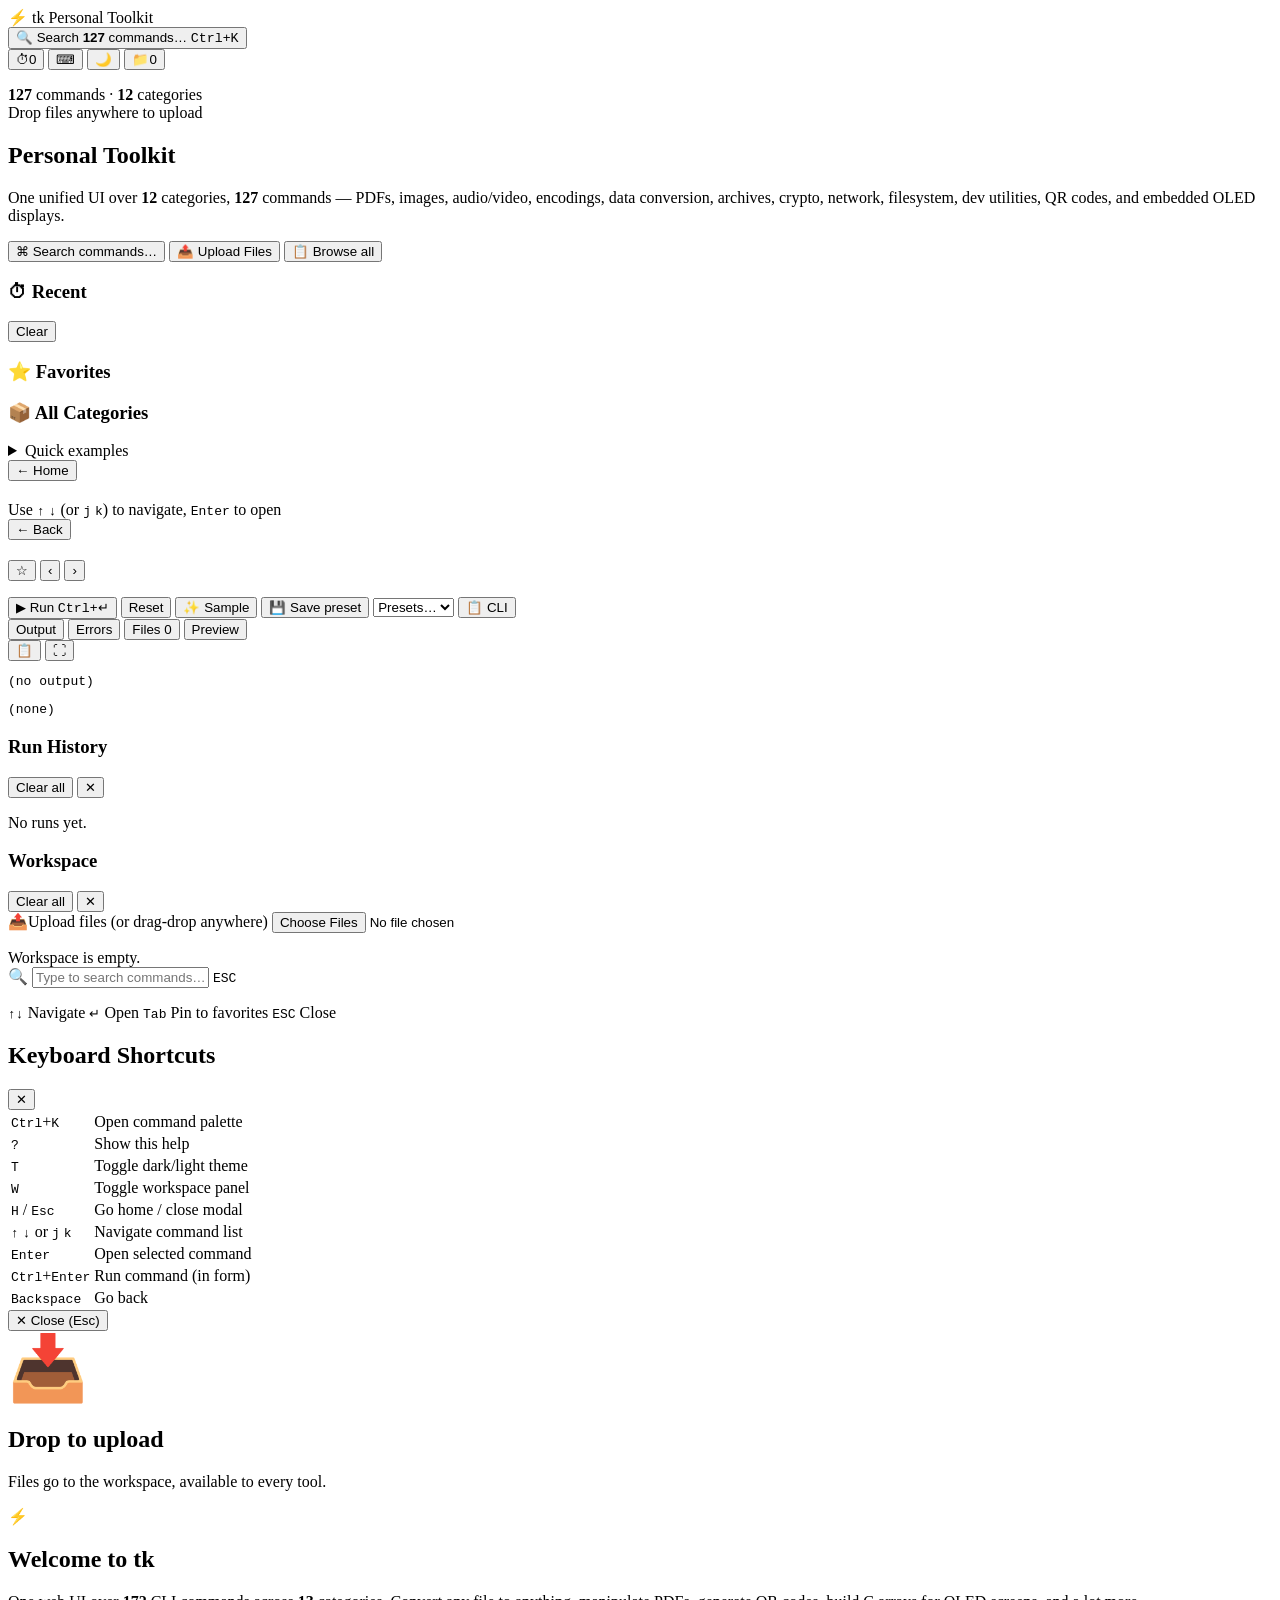
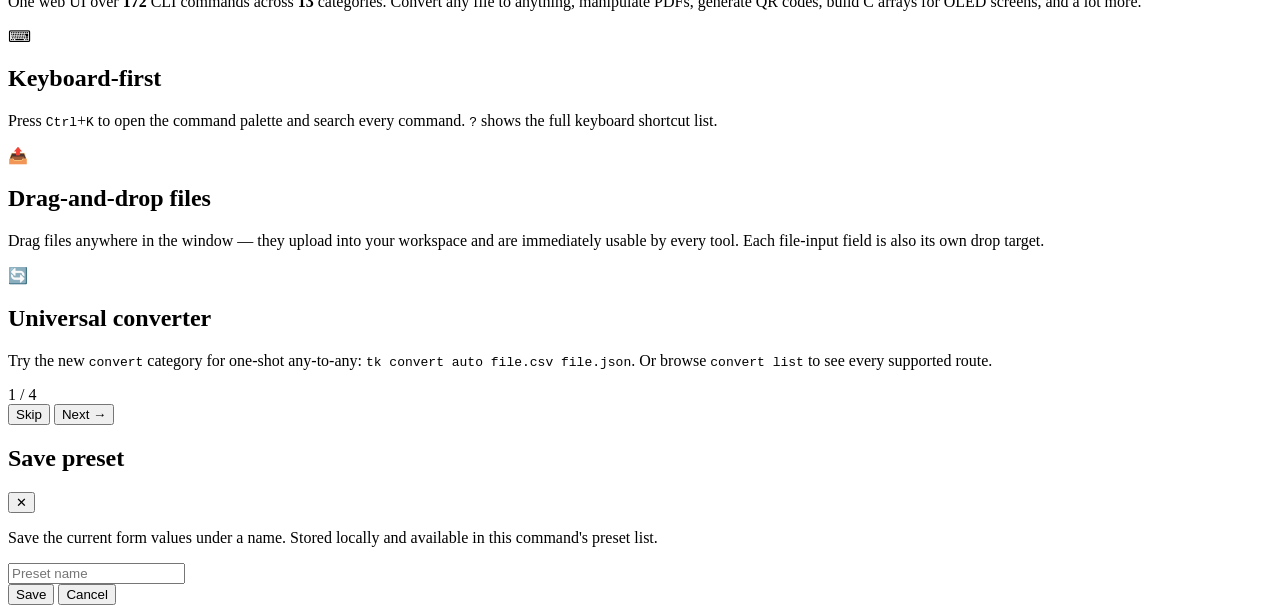
==== web/index.html @ aa6c45d1 "Initial commit: tools — personal CLI + web UI toolkit 12 category modules (pdf, image, media, text, " ====
<!DOCTYPE html>
<html lang="en" data-theme="dark">
<head>
<meta charset="UTF-8">
<meta name="viewport" content="width=device-width, initial-scale=1.0">
<title>tk — Personal Toolkit</title>
<link rel="stylesheet" href="/static/style.css">
<link rel="icon" href="data:image/svg+xml,%3Csvg xmlns='http://www.w3.org/2000/svg' viewBox='0 0 64 64'%3E%3Ctext y='52' font-size='52'%3E%E2%9A%A1%3C/text%3E%3C/svg%3E">
</head>
<body>
<div id="app">
  <header class="topbar">
    <div class="brand" id="brand" title="Home">
      <span class="logo">⚡</span>
      <span class="title">tk</span>
      <span class="subtitle">Personal Toolkit</span>
    </div>

    <button type="button" id="search-btn" class="search-btn" title="Search commands  (Ctrl+K)">
      <span class="search-icon">🔍</span>
      <span class="search-text">Search <strong id="search-cmd-count">127</strong> commands…</span>
      <span class="kbd"><kbd>Ctrl</kbd>+<kbd>K</kbd></span>
    </button>

    <div class="actions">
      <button type="button" id="history-btn" class="icon-btn" title="Run history (Y)">
        <span>⏱</span><span class="badge" id="history-count">0</span>
      </button>
      <button type="button" id="shortcuts-btn" class="icon-btn" title="Keyboard shortcuts (?)">⌨</button>
      <button type="button" id="theme-toggle" class="icon-btn" title="Toggle theme (T)">🌙</button>
      <button type="button" id="files-btn" class="icon-btn" title="Workspace files (W)">
        <span>📁</span><span class="badge" id="file-count">0</span>
      </button>
    </div>
  </header>

  <div class="layout">
    <aside class="sidebar">
      <ul id="categories" class="cat-list"></ul>
      <div class="sidebar-foot">
        <div class="foot-stats">
          <strong id="foot-cmd-count">127</strong> commands
          <span class="dot">·</span>
          <strong id="foot-cat-count">12</strong> categories
        </div>
        <span class="muted small">Drop files anywhere to upload</span>
      </div>
    </aside>

    <main class="content">
      <section id="welcome" class="welcome">
        <div class="hero">
          <div class="hero-bg"></div>
          <h1>Personal Toolkit</h1>
          <p>One unified UI over <strong id="cat-count">12</strong> categories, <strong id="cmd-count">127</strong> commands — PDFs, images, audio/video, encodings, data conversion, archives, crypto, network, filesystem, dev utilities, QR codes, and embedded OLED displays.</p>
          <div class="hero-actions">
            <button id="hero-search" class="btn-primary">⌘ Search commands…</button>
            <button id="hero-upload" class="btn-secondary">📤 Upload Files</button>
            <button id="hero-list" class="btn-secondary">📋 Browse all</button>
          </div>
        </div>

        <section id="recent-section" class="welcome-row hidden">
          <div class="row-head">
            <h3>⏱  Recent</h3>
            <button id="clear-recent" class="link-btn small">Clear</button>
          </div>
          <div id="recent-grid" class="grid"></div>
        </section>

        <section id="favorites-section" class="welcome-row hidden">
          <div class="row-head">
            <h3>⭐  Favorites</h3>
          </div>
          <div id="favorites-grid" class="grid"></div>
        </section>

        <section class="welcome-row">
          <div class="row-head">
            <h3>📦  All Categories</h3>
          </div>
          <div id="welcome-grid" class="grid"></div>
        </section>

        <details class="quick">
          <summary>Quick examples</summary>
          <ul class="examples">
            <li><span class="chip">pdf</span> merge several PDFs into one</li>
            <li><span class="chip">image</span> convert any format to any (PNG ↔ JPG ↔ WebP)</li>
            <li><span class="chip">media</span> compress a video at CRF 28 (needs ffmpeg)</li>
            <li><span class="chip">text</span> base64 / SHA-256 / case conversion / JSON pretty-print</li>
            <li><span class="chip">data</span> CSV ↔ JSON ↔ Excel / YAML ↔ JSON / XML → JSON</li>
            <li><span class="chip">crypto</span> generate strong passwords, decode JWTs, Fernet encrypt</li>
            <li><span class="chip">qr</span> generate QR codes (PNG/SVG/ASCII)</li>
            <li><span class="chip">oled</span> image/video → C array for SSD1306, ILI9341, ST7789, …</li>
          </ul>
        </details>
      </section>

      <section id="commands" class="commands hidden">
        <div class="cmd-header">
          <button class="btn-back" data-back="welcome">← Home</button>
          <h2 id="cmd-cat-title"></h2>
          <p id="cmd-cat-desc" class="muted"></p>
        </div>
        <ul id="commands-list" class="cmd-list"></ul>
        <div class="muted small kbd-hint">Use <kbd>↑</kbd> <kbd>↓</kbd> (or <kbd>j</kbd> <kbd>k</kbd>) to navigate, <kbd>Enter</kbd> to open</div>
      </section>

      <section id="form" class="form hidden">
        <nav id="breadcrumbs" class="breadcrumbs"></nav>
        <div class="form-header">
          <button class="btn-back" data-back="commands">← Back</button>
          <div class="form-title-row">
            <h2 id="form-title"></h2>
            <button type="button" id="favorite-btn" class="star-btn" title="Toggle favorite">☆</button>
            <button type="button" id="prev-cmd-btn" class="icon-btn small" title="Previous command (Ctrl+[)">‹</button>
            <button type="button" id="next-cmd-btn" class="icon-btn small" title="Next command (Ctrl+])">›</button>
          </div>
          <p id="form-help" class="muted"></p>
        </div>
        <form id="form-fields" autocomplete="off"></form>
        <div class="form-actions">
          <button id="run-btn" class="btn-primary">▶ Run  <span class="kbd-inline"><kbd>Ctrl</kbd>+<kbd>↵</kbd></span></button>
          <button id="reset-btn" class="btn-secondary" type="button">Reset</button>
          <button id="sample-btn" class="btn-secondary" type="button" title="Fill with a sample">✨ Sample</button>
          <button id="preset-save-btn" class="btn-secondary" type="button" title="Save current values as preset">💾 Save preset</button>
          <select id="preset-load" class="btn-secondary preset-select" title="Load preset"><option value="">Presets…</option></select>
          <button id="cmd-copy-btn" class="btn-secondary" type="button" title="Copy CLI command">📋 CLI</button>
        </div>
        <div id="cmd-preview-row" class="cmd-preview-row">
          <span id="cmd-preview" class="muted mono"></span>
        </div>

        <div id="output" class="output hidden">
          <div class="output-tabs">
            <button class="tab active" data-tab="stdout">Output</button>
            <button class="tab" data-tab="stderr">Errors <span id="stderr-dot" class="dot-mark hidden"></span></button>
            <button class="tab" data-tab="files">Files <span id="files-count-mark" class="dot-mark hidden">0</span></button>
            <button class="tab" data-tab="preview">Preview</button>
            <div class="tab-actions">
              <span id="run-elapsed" class="muted small"></span>
              <button type="button" id="copy-btn" class="icon-btn small" title="Copy active tab content">📋</button>
              <button type="button" id="expand-btn" class="icon-btn small" title="Expand fullscreen">⛶</button>
            </div>
          </div>
          <div id="tab-stdout" class="tab-content active"><pre id="output-stdout">(no output)</pre></div>
          <div id="tab-stderr" class="tab-content"><pre id="output-stderr">(none)</pre></div>
          <div id="tab-files" class="tab-content"><ul id="output-files" class="files-out"></ul></div>
          <div id="tab-preview" class="tab-content"><div id="output-preview"></div></div>
        </div>
      </section>
    </main>

    <aside id="history-panel" class="files-panel hidden">
      <div class="files-header">
        <h3>Run History</h3>
        <button type="button" id="history-clear" class="link-btn">Clear all</button>
        <button type="button" id="history-close" class="icon-btn">✕</button>
      </div>
      <ul id="history-list" class="history-list"></ul>
      <div class="muted small" id="history-empty">No runs yet.</div>
    </aside>

    <aside id="files-panel" class="files-panel hidden">
      <div class="files-header">
        <h3>Workspace</h3>
        <button id="files-clear" class="link-btn">Clear all</button>
        <button id="files-close" class="icon-btn">✕</button>
      </div>
      <label class="btn-upload" for="upload-input">
        <span>📤</span><span>Upload files (or drag-drop anywhere)</span>
      </label>
      <input type="file" id="upload-input" multiple>
      <ul id="files-list" class="files-list"></ul>
      <div class="muted small" id="ws-empty">Workspace is empty.</div>
    </aside>
  </div>
</div>

<!-- Command palette (Ctrl+K) -->
<div id="palette" class="palette hidden" aria-hidden="true">
  <div class="palette-modal" role="dialog">
    <div class="palette-input-wrap">
      <span class="palette-icon">🔍</span>
      <input id="palette-input" type="text" placeholder="Type to search commands…" autocomplete="off">
      <span class="kbd"><kbd>ESC</kbd></span>
    </div>
    <ul id="palette-results" class="palette-results"></ul>
    <div class="palette-foot">
      <span><kbd>↑</kbd><kbd>↓</kbd> Navigate</span>
      <span><kbd>↵</kbd> Open</span>
      <span><kbd>Tab</kbd> Pin to favorites</span>
      <span><kbd>ESC</kbd> Close</span>
    </div>
  </div>
</div>

<!-- Shortcuts cheatsheet -->
<div id="shortcuts" class="modal hidden" aria-hidden="true">
  <div class="modal-card" role="dialog">
    <div class="modal-head">
      <h2>Keyboard Shortcuts</h2>
      <button type="button" class="icon-btn" id="shortcuts-close">✕</button>
    </div>
    <table class="shortcuts-table">
      <tr><td><kbd>Ctrl</kbd>+<kbd>K</kbd></td><td>Open command palette</td></tr>
      <tr><td><kbd>?</kbd></td><td>Show this help</td></tr>
      <tr><td><kbd>T</kbd></td><td>Toggle dark/light theme</td></tr>
      <tr><td><kbd>W</kbd></td><td>Toggle workspace panel</td></tr>
      <tr><td><kbd>H</kbd> / <kbd>Esc</kbd></td><td>Go home / close modal</td></tr>
      <tr><td><kbd>↑</kbd> <kbd>↓</kbd> or <kbd>j</kbd> <kbd>k</kbd></td><td>Navigate command list</td></tr>
      <tr><td><kbd>Enter</kbd></td><td>Open selected command</td></tr>
      <tr><td><kbd>Ctrl</kbd>+<kbd>Enter</kbd></td><td>Run command (in form)</td></tr>
      <tr><td><kbd>Backspace</kbd></td><td>Go back</td></tr>
    </table>
  </div>
</div>

<!-- Fullscreen expand overlay -->
<div id="expand-overlay" class="expand-overlay hidden" aria-hidden="true">
  <div class="expand-head">
    <span id="expand-title" class="muted"></span>
    <button type="button" id="expand-close" class="icon-btn">✕ Close (Esc)</button>
  </div>
  <div id="expand-content"></div>
</div>

<!-- Drop overlay -->
<div id="drop-overlay" class="drop-overlay hidden">
  <div class="drop-card">
    <div style="font-size: 64px;">📥</div>
    <h2>Drop to upload</h2>
    <p class="muted">Files go to the workspace, available to every tool.</p>
  </div>
</div>

<!-- First-visit splash tour -->
<div id="tour" class="modal hidden" aria-hidden="true">
  <div class="modal-card tour-card" role="dialog">
    <div class="tour-step" data-step="1">
      <div class="tour-icon">⚡</div>
      <h2>Welcome to tk</h2>
      <p>One web UI over <strong id="tour-cmd-count">172</strong> CLI commands across <strong id="tour-cat-count">13</strong> categories. Convert any file to anything, manipulate PDFs, generate QR codes, build C arrays for OLED screens, and a lot more.</p>
    </div>
    <div class="tour-step hidden" data-step="2">
      <div class="tour-icon">⌨</div>
      <h2>Keyboard-first</h2>
      <p>Press <kbd>Ctrl</kbd>+<kbd>K</kbd> to open the command palette and search every command. <kbd>?</kbd> shows the full keyboard shortcut list.</p>
    </div>
    <div class="tour-step hidden" data-step="3">
      <div class="tour-icon">📤</div>
      <h2>Drag-and-drop files</h2>
      <p>Drag files anywhere in the window — they upload into your workspace and are immediately usable by every tool. Each file-input field is also its own drop target.</p>
    </div>
    <div class="tour-step hidden" data-step="4">
      <div class="tour-icon">🔄</div>
      <h2>Universal converter</h2>
      <p>Try the new <code>convert</code> category for one-shot any-to-any: <code>tk convert auto file.csv file.json</code>. Or browse <code>convert list</code> to see every supported route.</p>
    </div>
    <div class="tour-foot">
      <span id="tour-progress" class="muted">1 / 4</span>
      <div class="tour-actions">
        <button type="button" id="tour-skip" class="btn-secondary">Skip</button>
        <button type="button" id="tour-next" class="btn-primary">Next →</button>
      </div>
    </div>
  </div>
</div>

<!-- Preset save dialog -->
<div id="preset-dialog" class="modal hidden" aria-hidden="true">
  <div class="modal-card" role="dialog">
    <div class="modal-head">
      <h2>Save preset</h2>
      <button type="button" class="icon-btn" id="preset-cancel">✕</button>
    </div>
    <p class="muted">Save the current form values under a name. Stored locally and available in this command's preset list.</p>
    <input id="preset-name-input" type="text" placeholder="Preset name" autocomplete="off">
    <div class="form-actions">
      <button type="button" id="preset-confirm" class="btn-primary">Save</button>
      <button type="button" id="preset-cancel-2" class="btn-secondary">Cancel</button>
    </div>
  </div>
</div>

<!-- Toasts -->
<div id="toasts" class="toasts" aria-live="polite"></div>

<script src="/static/app.js"></script>
</body>
</html>
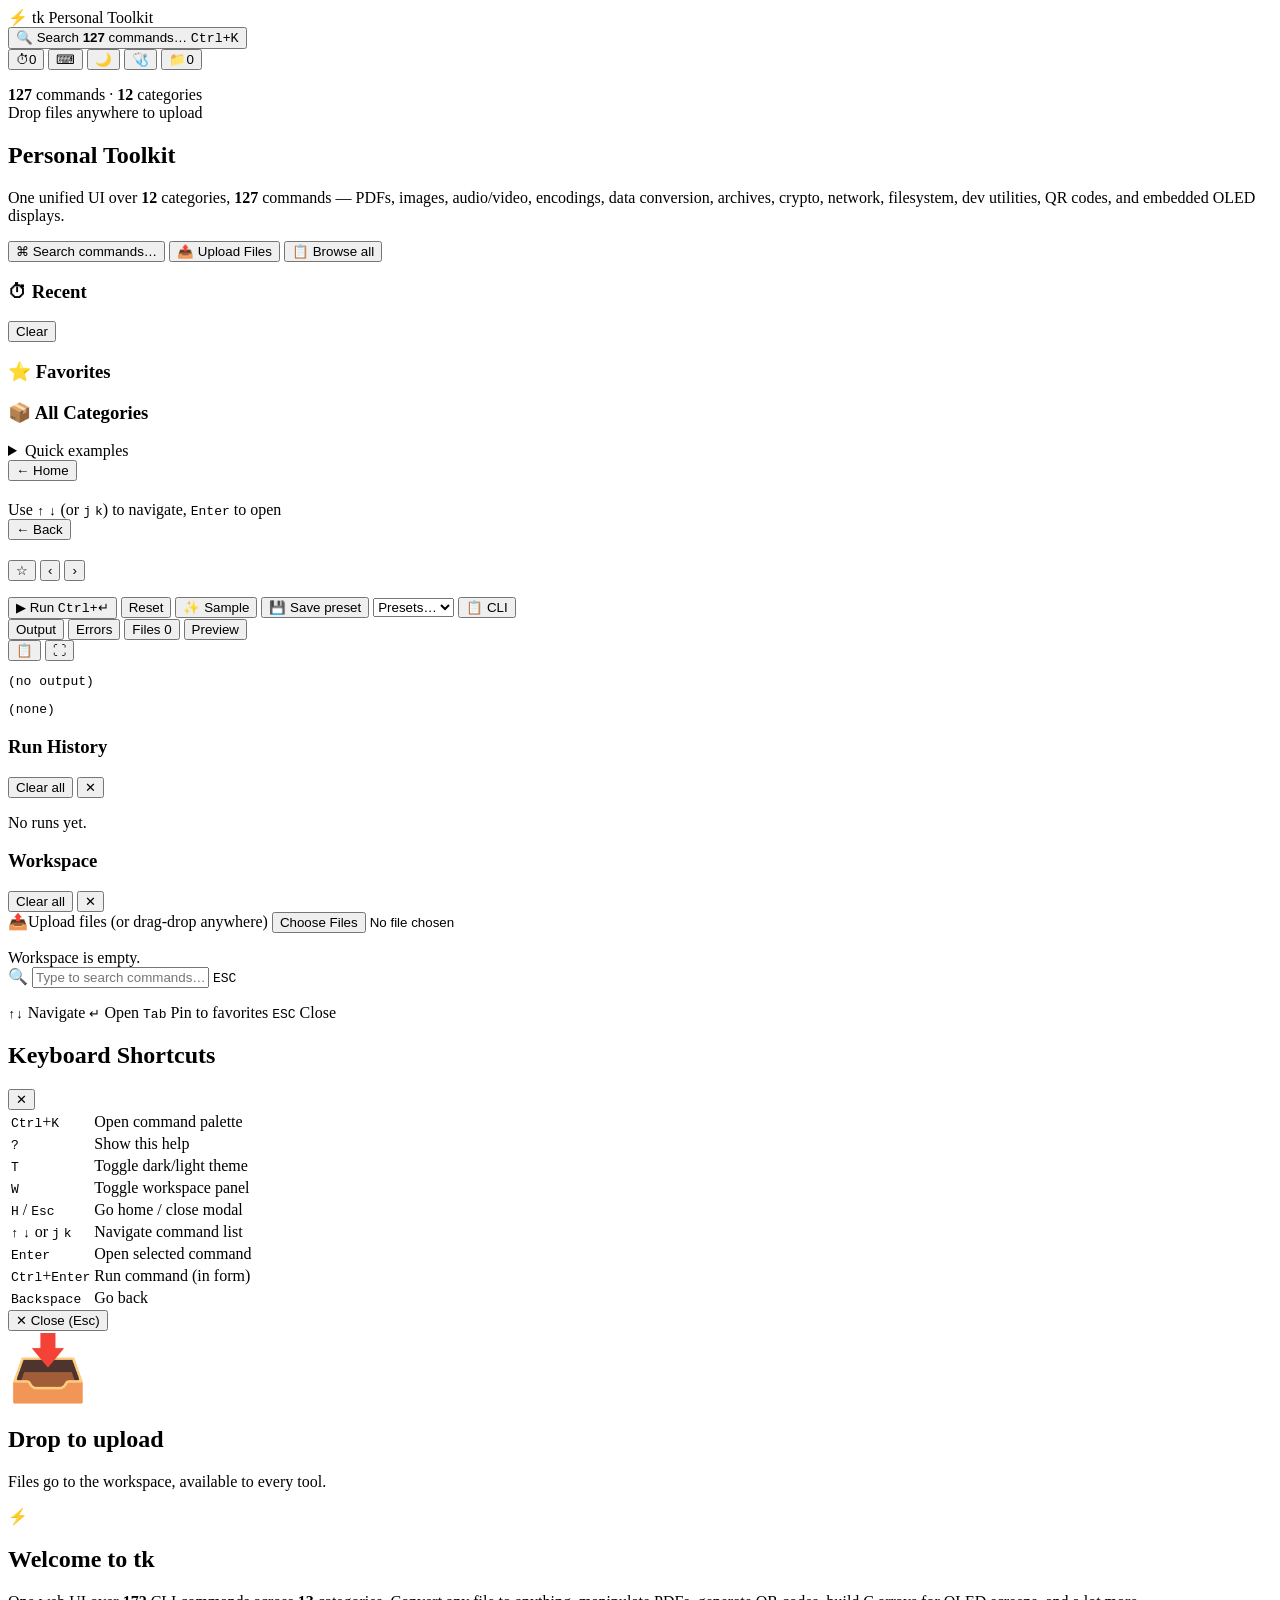
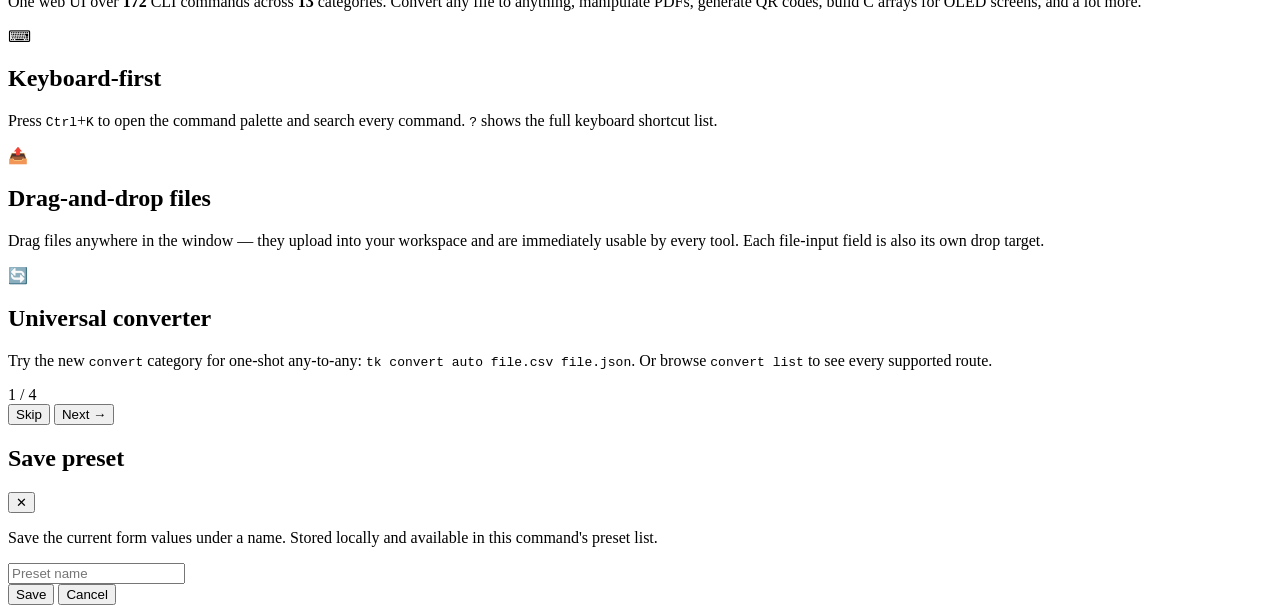
==== commit 468f83a2: "v0.2.1: MCP server, folder watch, OpenAPI, theme picker, doctor modal, pytest New: - mcp_server.py —" ====
--- a/web/index.html
+++ b/web/index.html
@@ -27,7 +27,8 @@
         <span>⏱</span><span class="badge" id="history-count">0</span>
       </button>
       <button type="button" id="shortcuts-btn" class="icon-btn" title="Keyboard shortcuts (?)">⌨</button>
-      <button type="button" id="theme-toggle" class="icon-btn" title="Toggle theme (T)">🌙</button>
+      <button type="button" id="theme-toggle" class="icon-btn" title="Theme picker (T)">🌙</button>
+      <button type="button" id="doctor-btn" class="icon-btn" title="Doctor: check optional deps (Ctrl+Shift+D)" onclick="showDoctor()">🩺</button>
       <button type="button" id="files-btn" class="icon-btn" title="Workspace files (W)">
         <span>📁</span><span class="badge" id="file-count">0</span>
       </button>
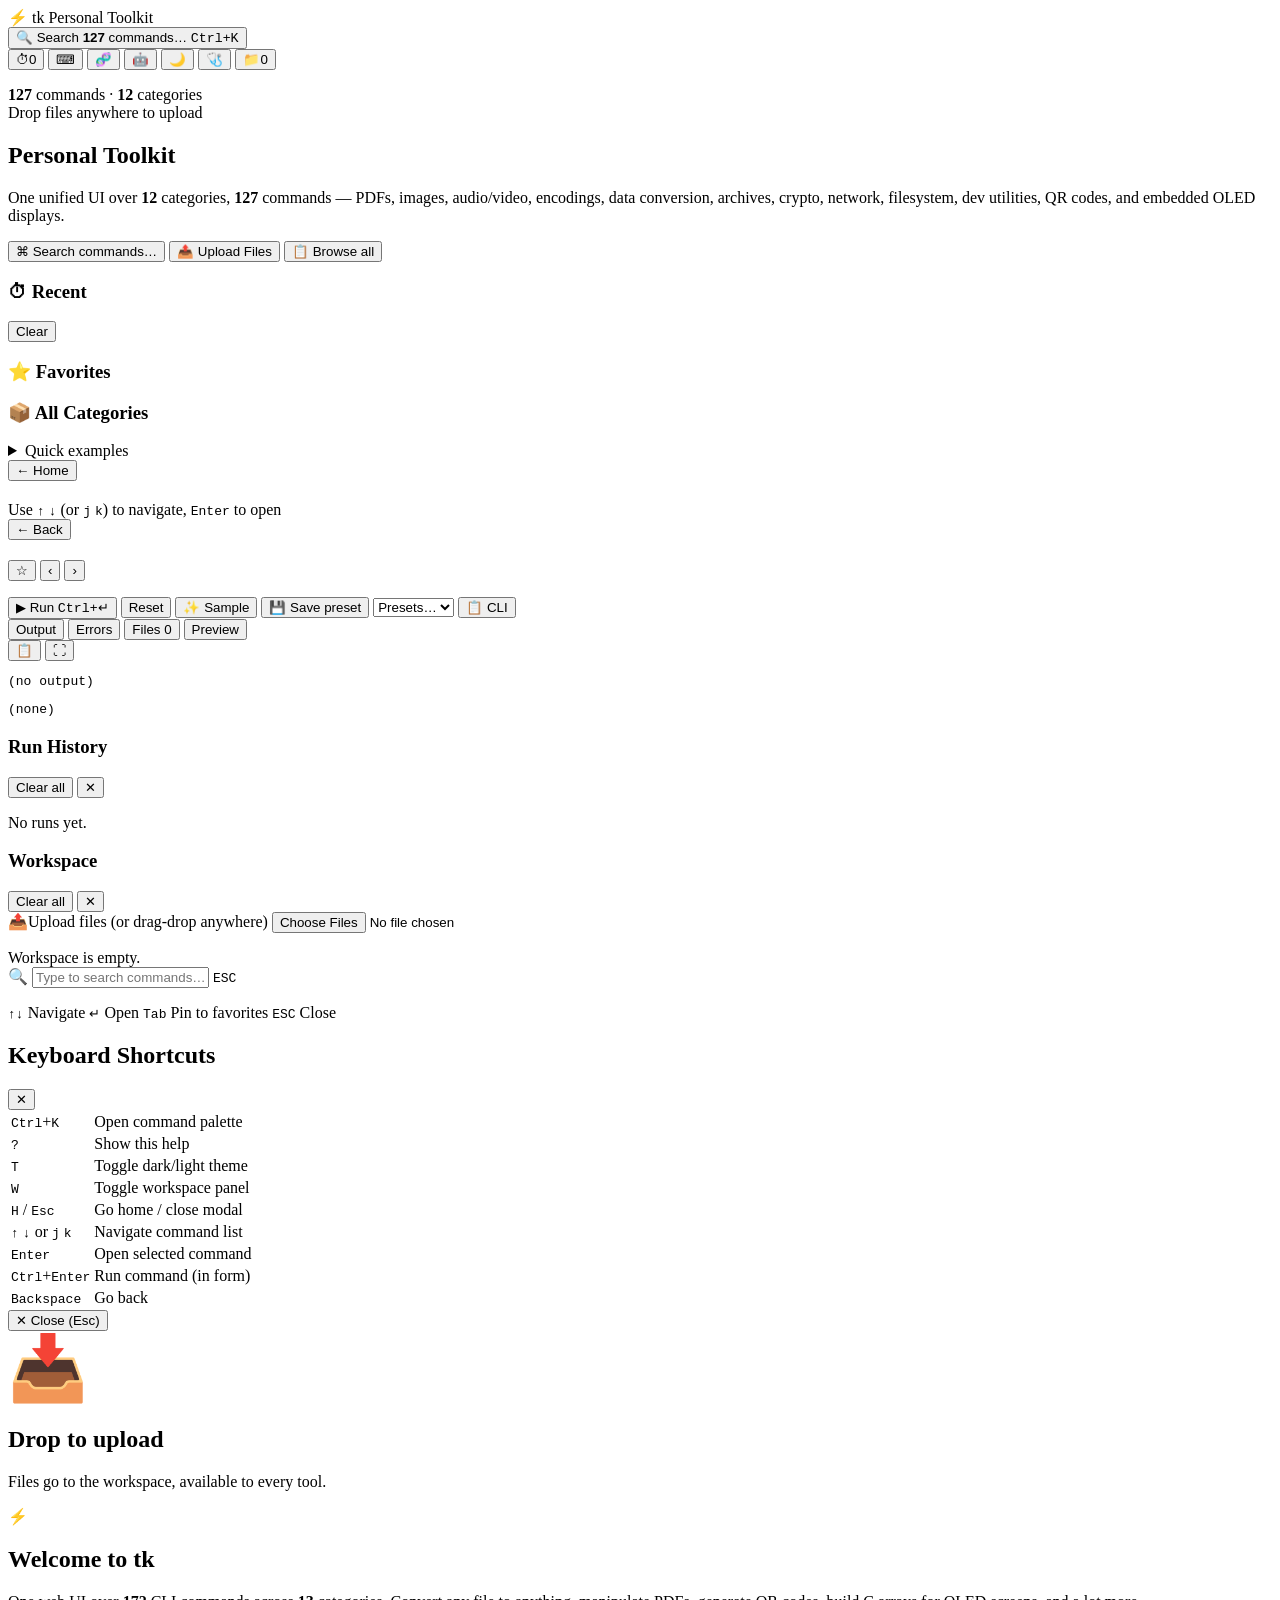
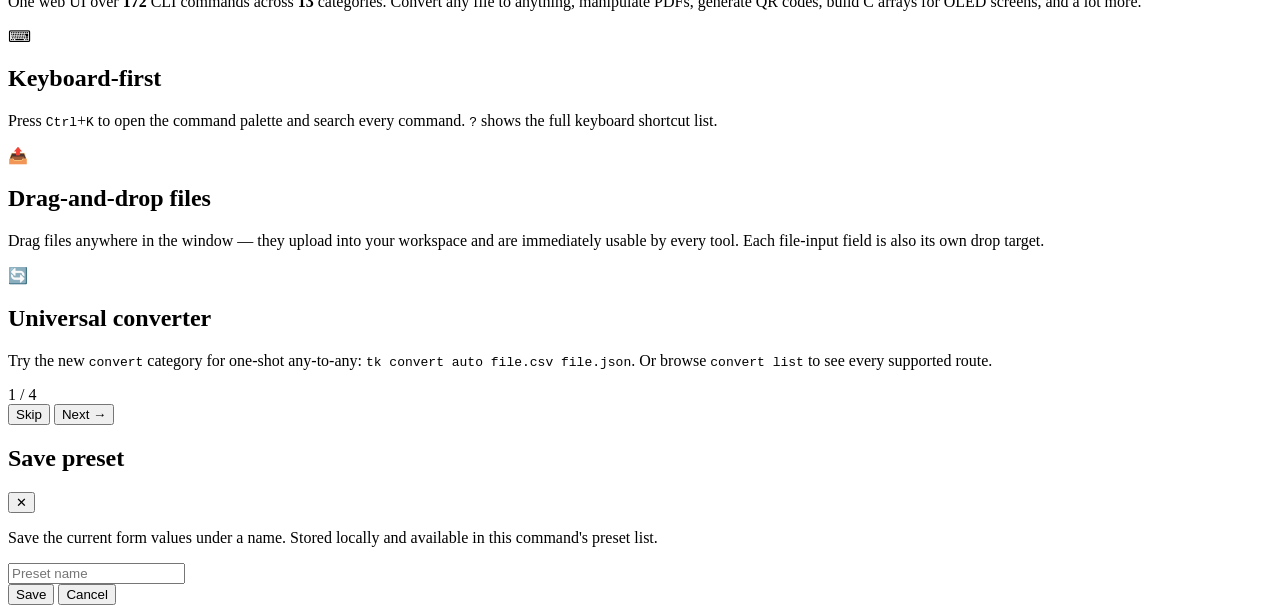
==== commit 187e20c4: "v0.3: recipes + pipeline editor + AI assistant + webhooks + PWA + browser ext + completions + all-in" ====
--- a/web/index.html
+++ b/web/index.html
@@ -6,6 +6,9 @@
 <title>tk — Personal Toolkit</title>
 <link rel="stylesheet" href="/static/style.css">
 <link rel="icon" href="data:image/svg+xml,%3Csvg xmlns='http://www.w3.org/2000/svg' viewBox='0 0 64 64'%3E%3Ctext y='52' font-size='52'%3E%E2%9A%A1%3C/text%3E%3C/svg%3E">
+<link rel="manifest" href="/static/manifest.json">
+<meta name="theme-color" content="#0d1117">
+<meta name="apple-mobile-web-app-capable" content="yes">
 </head>
 <body>
 <div id="app">
@@ -27,6 +30,8 @@
         <span>⏱</span><span class="badge" id="history-count">0</span>
       </button>
       <button type="button" id="shortcuts-btn" class="icon-btn" title="Keyboard shortcuts (?)">⌨</button>
+      <button type="button" id="pipeline-btn" class="icon-btn" title="Pipeline editor (P)">🧬</button>
+      <button type="button" id="ai-btn" class="icon-btn" title="AI assistant (A)">🤖</button>
       <button type="button" id="theme-toggle" class="icon-btn" title="Theme picker (T)">🌙</button>
       <button type="button" id="doctor-btn" class="icon-btn" title="Doctor: check optional deps (Ctrl+Shift+D)" onclick="showDoctor()">🩺</button>
       <button type="button" id="files-btn" class="icon-btn" title="Workspace files (W)">
@@ -289,5 +294,15 @@
 <div id="toasts" class="toasts" aria-live="polite"></div>
 
 <script src="/static/app.js"></script>
+<script src="/static/pwa-register.js"></script>
+
+<!-- Pipeline editor -->
+<link rel="stylesheet" href="/static/pipeline.css">
+<script src="/static/pipeline.js" defer></script>
+<div id="pipeline-page" class="hidden"></div>
+
+<!-- AI assistant -->
+<link rel="stylesheet" href="/static/assistant.css">
+<script src="/static/assistant.js" defer></script>
 </body>
 </html>
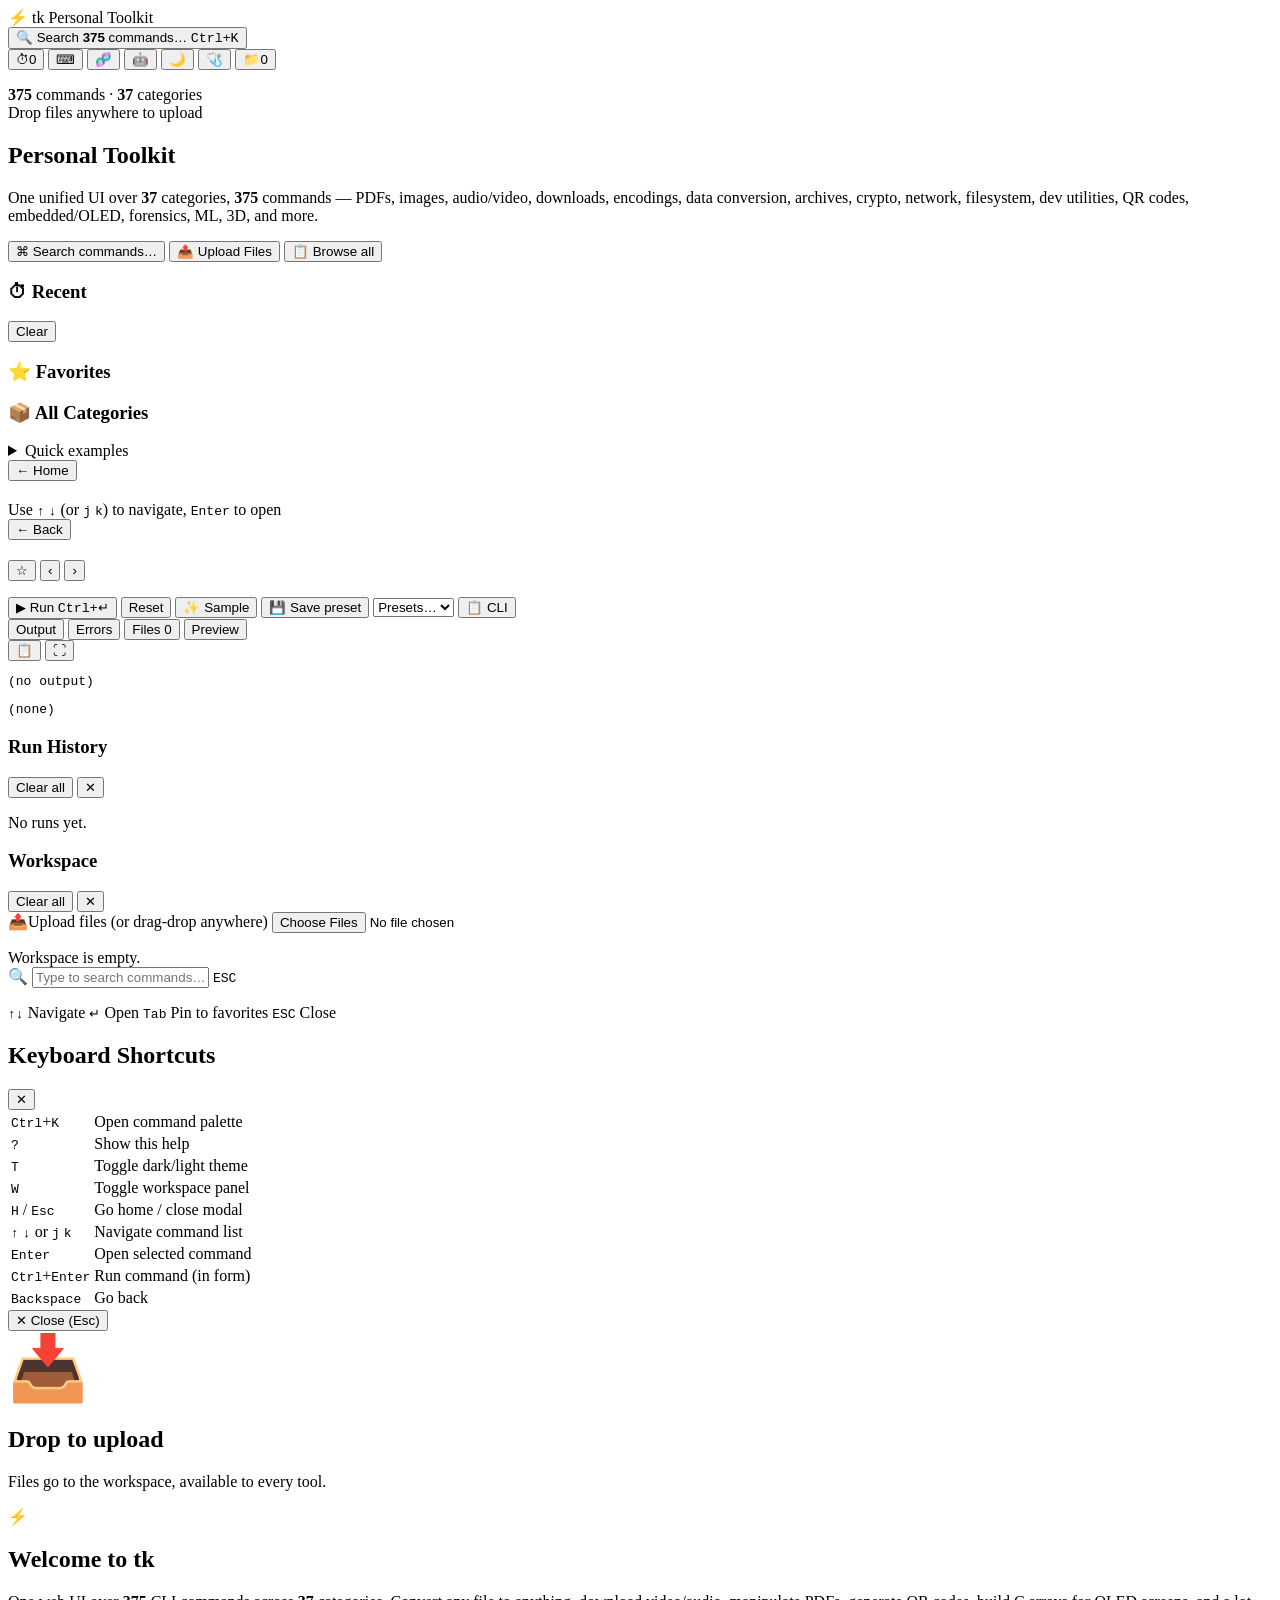
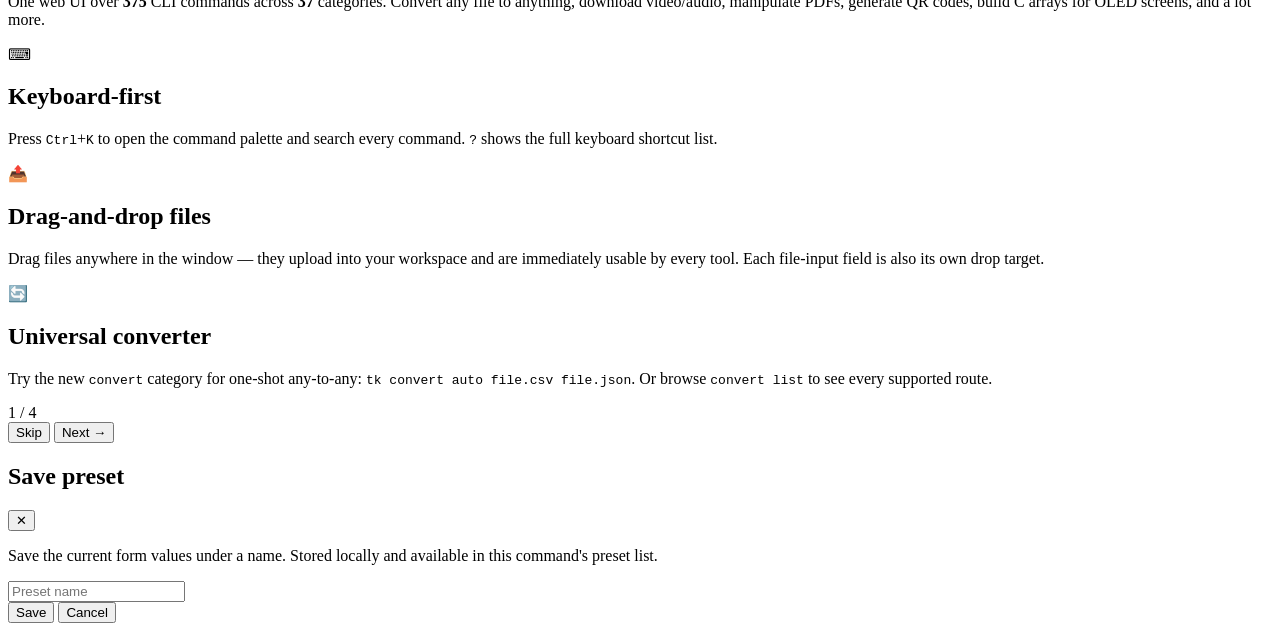
==== commit 22f48951: "feat(web): UI/UX polish — dev typography, focus rings, a11y, correct counts - load Inter (UI) + Fira" ====
--- a/web/index.html
+++ b/web/index.html
@@ -21,21 +21,21 @@
 
     <button type="button" id="search-btn" class="search-btn" title="Search commands  (Ctrl+K)">
       <span class="search-icon">🔍</span>
-      <span class="search-text">Search <strong id="search-cmd-count">127</strong> commands…</span>
+      <span class="search-text">Search <strong id="search-cmd-count">375</strong> commands…</span>
       <span class="kbd"><kbd>Ctrl</kbd>+<kbd>K</kbd></span>
     </button>
 
     <div class="actions">
-      <button type="button" id="history-btn" class="icon-btn" title="Run history (Y)">
-        <span>⏱</span><span class="badge" id="history-count">0</span>
+      <button type="button" id="history-btn" class="icon-btn" title="Run history (Y)" aria-label="Run history">
+        <span aria-hidden="true">⏱</span><span class="badge" id="history-count">0</span>
       </button>
-      <button type="button" id="shortcuts-btn" class="icon-btn" title="Keyboard shortcuts (?)">⌨</button>
-      <button type="button" id="pipeline-btn" class="icon-btn" title="Pipeline editor (P)">🧬</button>
-      <button type="button" id="ai-btn" class="icon-btn" title="AI assistant (A)">🤖</button>
-      <button type="button" id="theme-toggle" class="icon-btn" title="Theme picker (T)">🌙</button>
-      <button type="button" id="doctor-btn" class="icon-btn" title="Doctor: check optional deps (Ctrl+Shift+D)" onclick="showDoctor()">🩺</button>
-      <button type="button" id="files-btn" class="icon-btn" title="Workspace files (W)">
-        <span>📁</span><span class="badge" id="file-count">0</span>
+      <button type="button" id="shortcuts-btn" class="icon-btn" title="Keyboard shortcuts (?)" aria-label="Keyboard shortcuts"><span aria-hidden="true">⌨</span></button>
+      <button type="button" id="pipeline-btn" class="icon-btn" title="Pipeline editor (P)" aria-label="Pipeline editor"><span aria-hidden="true">🧬</span></button>
+      <button type="button" id="ai-btn" class="icon-btn" title="AI assistant (A)" aria-label="AI assistant"><span aria-hidden="true">🤖</span></button>
+      <button type="button" id="theme-toggle" class="icon-btn" title="Theme picker (T)" aria-label="Theme picker"><span aria-hidden="true">🌙</span></button>
+      <button type="button" id="doctor-btn" class="icon-btn" title="Doctor: check optional deps (Ctrl+Shift+D)" aria-label="Doctor: check optional dependencies" onclick="showDoctor()"><span aria-hidden="true">🩺</span></button>
+      <button type="button" id="files-btn" class="icon-btn" title="Workspace files (W)" aria-label="Workspace files">
+        <span aria-hidden="true">📁</span><span class="badge" id="file-count">0</span>
       </button>
     </div>
   </header>
@@ -45,9 +45,9 @@
       <ul id="categories" class="cat-list"></ul>
       <div class="sidebar-foot">
         <div class="foot-stats">
-          <strong id="foot-cmd-count">127</strong> commands
+          <strong id="foot-cmd-count">375</strong> commands
           <span class="dot">·</span>
-          <strong id="foot-cat-count">12</strong> categories
+          <strong id="foot-cat-count">37</strong> categories
         </div>
         <span class="muted small">Drop files anywhere to upload</span>
       </div>
@@ -58,7 +58,7 @@
         <div class="hero">
           <div class="hero-bg"></div>
           <h1>Personal Toolkit</h1>
-          <p>One unified UI over <strong id="cat-count">12</strong> categories, <strong id="cmd-count">127</strong> commands — PDFs, images, audio/video, encodings, data conversion, archives, crypto, network, filesystem, dev utilities, QR codes, and embedded OLED displays.</p>
+          <p>One unified UI over <strong id="cat-count">37</strong> categories, <strong id="cmd-count">375</strong> commands — PDFs, images, audio/video, downloads, encodings, data conversion, archives, crypto, network, filesystem, dev utilities, QR codes, embedded/OLED, forensics, ML, 3D, and more.</p>
           <div class="hero-actions">
             <button id="hero-search" class="btn-primary">⌘ Search commands…</button>
             <button id="hero-upload" class="btn-secondary">📤 Upload Files</button>
@@ -247,7 +247,7 @@
     <div class="tour-step" data-step="1">
       <div class="tour-icon">⚡</div>
       <h2>Welcome to tk</h2>
-      <p>One web UI over <strong id="tour-cmd-count">172</strong> CLI commands across <strong id="tour-cat-count">13</strong> categories. Convert any file to anything, manipulate PDFs, generate QR codes, build C arrays for OLED screens, and a lot more.</p>
+      <p>One web UI over <strong id="tour-cmd-count">375</strong> CLI commands across <strong id="tour-cat-count">37</strong> categories. Convert any file to anything, download video/audio, manipulate PDFs, generate QR codes, build C arrays for OLED screens, and a lot more.</p>
     </div>
     <div class="tour-step hidden" data-step="2">
       <div class="tour-icon">⌨</div>
